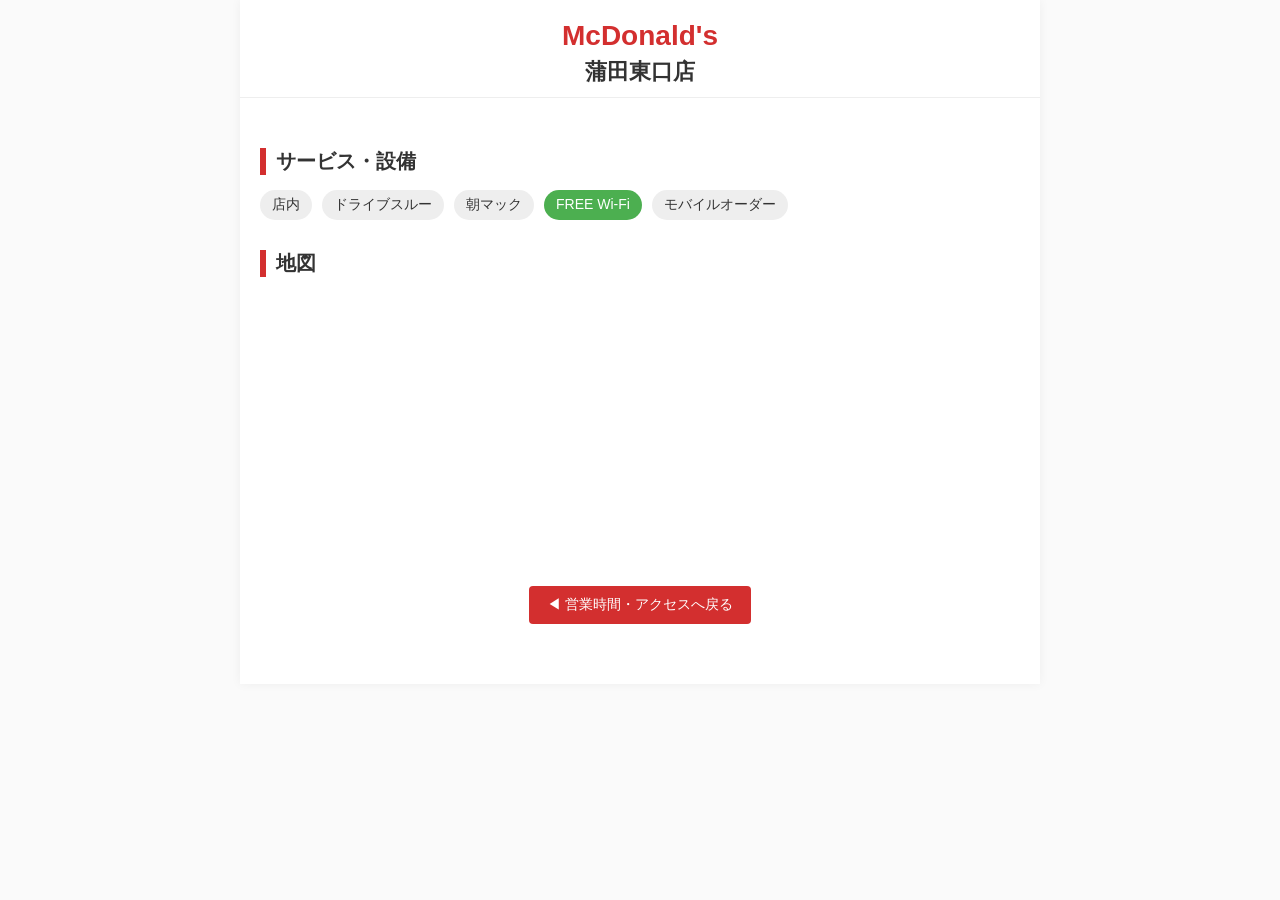
==== page3.html @ 4b916cdd "a" ====
<!DOCTYPE html>
<html lang="ja">
<head>
  <meta charset="UTF-8">
  <meta name="viewport" content="width=device-width, initial-scale=1.0">
  <title>サービス・地図</title>
  <link rel="stylesheet" href="style.css">
</head>
<body>

<div class="store-page">
  <header class="store-header">
    <div class="store-logo">McDonald's</div>
    <div class="store-name">蒲田東口店</div>
  </header>

  <main class="store-main">
    <section class="store-services">
      <h2>サービス・設備</h2>
      <div class="service-badges">
        <span class="badge">店内</span>
        <span class="badge">ドライブスルー</span>
        <span class="badge">朝マック</span>
        <span class="badge badge-wifi">FREE Wi‑Fi</span>
        <span class="badge">モバイルオーダー</span>
      </div>
    </section>

    <section class="store-map">
      <h2>地図</h2>
      <div class="map-embed">
        <iframe
          src="https://www.google.com/maps/embed?pb=!1m18!1m12!1m3!1d3240.799770930934!2d139.716829!3d35.562294!2m3!1f0!2f0!3f0!3m2!1i1024!2i768!4f13.1!3m3!1m2!1s0x6018f5e3b2c2e8f7%3A0x4c9a3e6fcd508c6!2z44CSMTQ0LTAwNTIg5p2x5Lqs6YO95Y-w5p2x5Yy65rWc5p2-77yR5LiB55uu77yR77yS4oiS77yRIOODk-ODqyDjg6vjg7zjg4g!5e0!3m2!1sja!2sjp!4v1700000000000"
          width="100%"
          height="260"
          style="border:0;"
          allowfullscreen=""
          loading="lazy"
          referrerpolicy="no-referrer-when-downgrade">
        </iframe>
      </div>
    </section>

    <nav class="page-nav">
      <a href="page2.html">◀ 営業時間・アクセスへ戻る</a>
    </nav>
  </main>
</div>

</body>
</html>
---- style.css ----
/* ------------------------------
   全体レイアウト
------------------------------ */
body {
  font-family: "Noto Sans JP", sans-serif;
  margin: 0;
  padding: 0;
  background: #fafafa;
  color: #333;
}

.store-page {
  max-width: 800px;
  margin: 0 auto;
  background: #fff;
  padding-bottom: 40px;
  box-shadow: 0 0 10px rgba(0,0,0,0.05);
}

/* ------------------------------
   ヘッダー
------------------------------ */
.store-header {
  text-align: center;
  padding: 20px 10px 10px;
  border-bottom: 1px solid #eee;
}

.store-logo {
  font-size: 28px;
  font-weight: bold;
  color: #d32f2f; /* マクドナルド風の赤 */
}

.store-name {
  font-size: 22px;
  margin-top: 5px;
  font-weight: bold;
}

.store-tagline {
  font-size: 14px;
  color: #777;
  margin-bottom: 10px;
}

/* ------------------------------
   店舗画像
------------------------------ */
.store-image img {
  width: 100%;
  height: auto;
  border-radius: 6px;
  margin-top: 10px;
}

/* ------------------------------
   セクション
------------------------------ */
.store-main {
  padding: 20px;
}

.store-main h2 {
  font-size: 20px;
  border-left: 6px solid #d32f2f;
  padding-left: 10px;
  margin-top: 30px;
  margin-bottom: 15px;
}

.store-info p,
.store-hours ul,
.store-access ul,
.store-services .service-badges {
  font-size: 16px;
}

/* ------------------------------
   リスト
------------------------------ */
.store-hours ul,
.store-access ul {
  list-style: none;
  padding: 0;
}

.store-hours li,
.store-access li {
  padding: 6px 0;
  border-bottom: 1px solid #eee;
}

/* ------------------------------
   バッジ（サービス）
------------------------------ */
.service-badges {
  display: flex;
  flex-wrap: wrap;
  gap: 10px;
}

.badge {
  background: #eee;
  padding: 6px 12px;
  border-radius: 20px;
  font-size: 14px;
}

.badge-wifi {
  background: #4caf50;
  color: #fff;
}

/* ------------------------------
   Google Map
------------------------------ */
.map-embed iframe {
  border-radius: 6px;
}

/* ------------------------------
   ページ間ナビゲーション
------------------------------ */
.page-nav {
  margin-top: 30px;
  text-align: center;
}

.page-nav a {
  display: inline-block;
  margin: 0 10px;
  padding: 10px 18px;
  background: #d32f2f;
  color: #fff;
  text-decoration: none;
  border-radius: 4px;
  font-size: 14px;
}

.page-nav a:hover {
  background: #b71c1c;
}

/* ------------------------------
   スマホ対応
------------------------------ */
@media (max-width: 600px) {
  .store-main {
    padding: 15px;
  }

  .page-nav a {
    display: block;
    margin: 10px auto;
    width: 80%;
  }
}
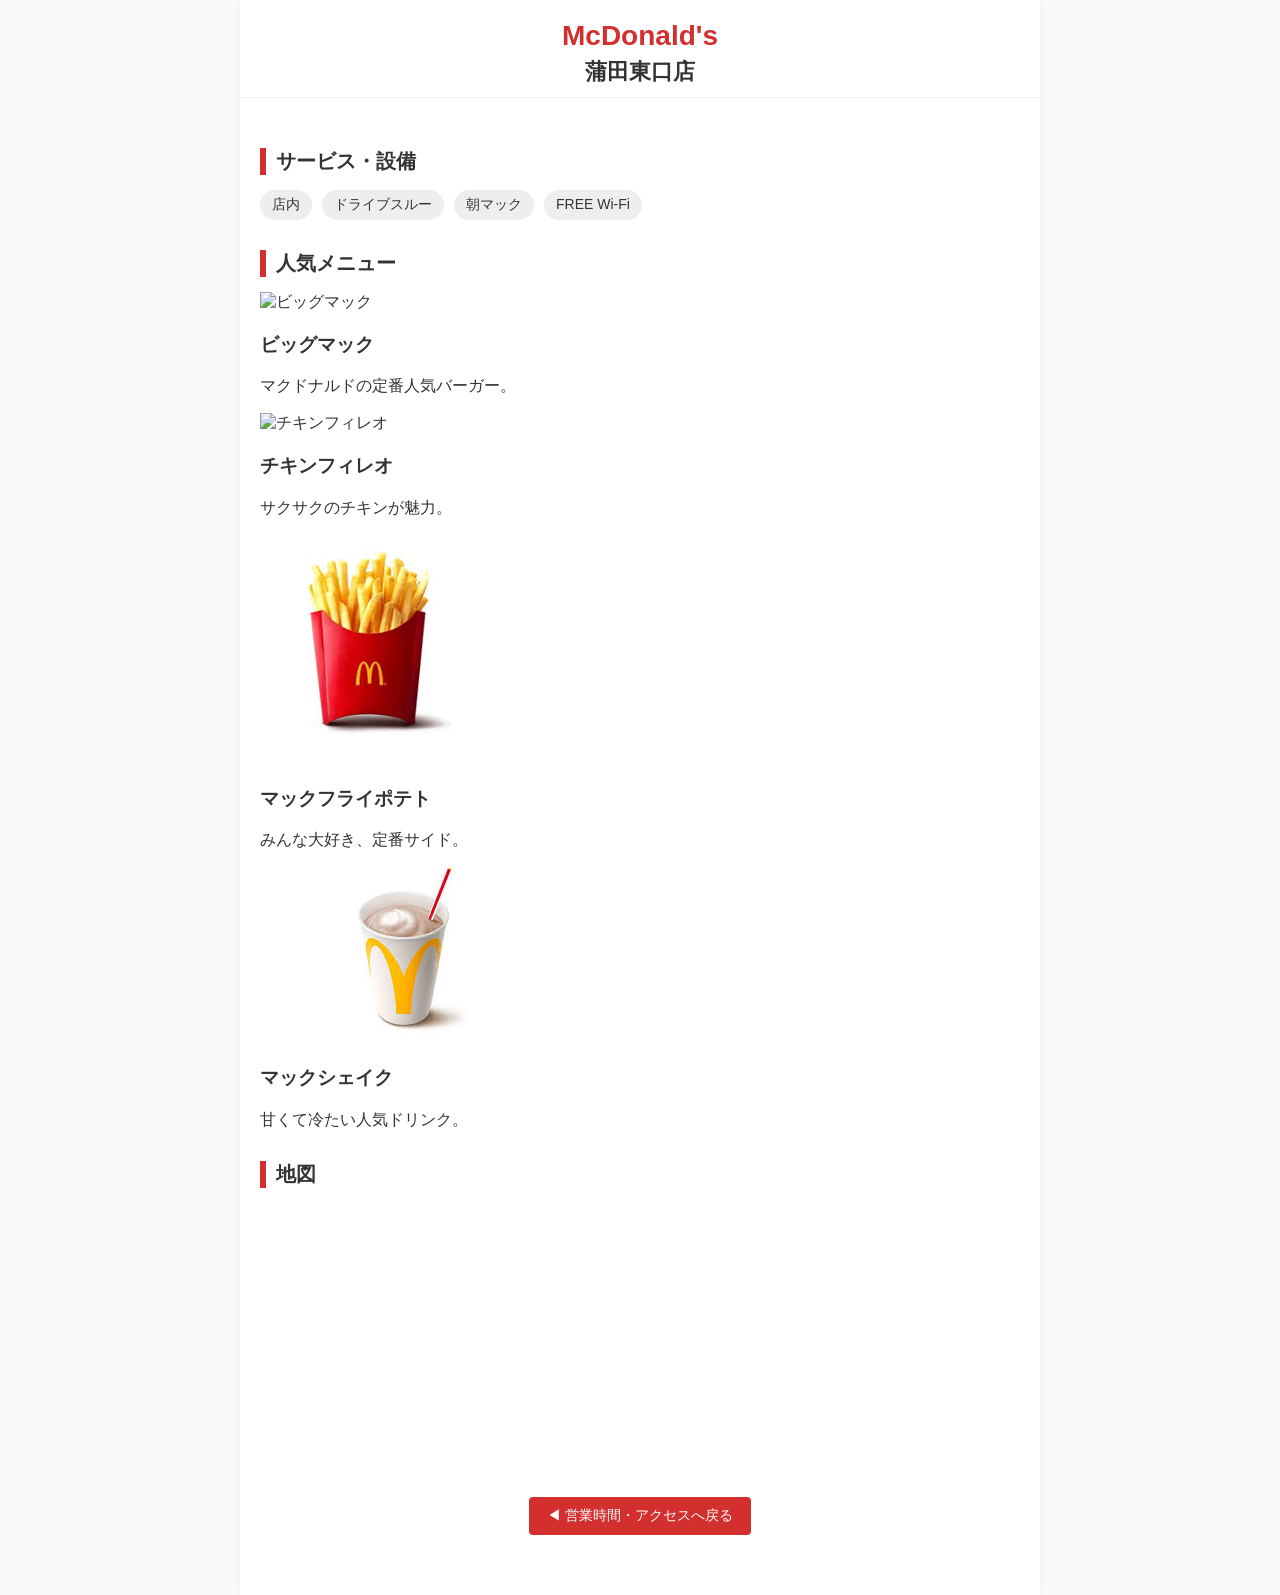
==== commit 8a53775d: "a" ====
--- a/page3.html
+++ b/page3.html
@@ -3,7 +3,7 @@
 <head>
   <meta charset="UTF-8">
   <meta name="viewport" content="width=device-width, initial-scale=1.0">
-  <title>サービス・地図</title>
+  <title>サービス・地図・メニュー</title>
   <link rel="stylesheet" href="style.css">
 </head>
 <body>
@@ -15,6 +15,8 @@
   </header>
 
   <main class="store-main">
+
+    <!-- サービス -->
     <section class="store-services">
       <h2>サービス・設備</h2>
       <div class="service-badges">
@@ -22,10 +24,44 @@
         <span class="badge">ドライブスルー</span>
         <span class="badge">朝マック</span>
         <span class="badge badge-wifi">FREE Wi‑Fi</span>
-        <span class="badge">モバイルオーダー</span>
+        
       </div>
     </section>
 
+    <!-- メニュー4種 -->
+    <section class="store-menu">
+      <h2>人気メニュー</h2>
+
+      <div class="menu-list">
+
+        <div class="menu-item">
+          <img src="https://www.mcdonalds.co.jp/product_images/10/1210-Big-Mac.png?20251128133128" alt="ビッグマック">
+          <h3>ビッグマック</h3>
+          <p>マクドナルドの定番人気バーガー。</p>
+        </div>
+
+        <div class="menu-item">
+          <img src="https://www.mcdonalds.co.jp/product_images/5/1080-Chicken-Filet-O.png?20251128133057" alt="チキンフィレオ">
+          <h3>チキンフィレオ</h3>
+          <p>サクサクのチキンが魅力。</p>
+        </div>
+
+        <div class="menu-item">
+          <img src="[data-uri]" alt="マックフライポテト">
+          <h3>マックフライポテト</h3>
+          <p>みんな大好き、定番サイド。</p>
+        </div>
+
+        <div class="menu-item">
+          <img src="[data-uri]" alt="マックシェイク">
+          <h3>マックシェイク</h3>
+          <p>甘くて冷たい人気ドリンク。</p>
+        </div>
+
+      </div>
+    </section>
+
+    <!-- 地図 -->
     <section class="store-map">
       <h2>地図</h2>
       <div class="map-embed">
@@ -44,6 +80,7 @@
     <nav class="page-nav">
       <a href="page2.html">◀ 営業時間・アクセスへ戻る</a>
     </nav>
+
   </main>
 </div>
 
--- a/style.css
+++ b/style.css
@@ -107,10 +107,7 @@
   font-size: 14px;
 }
 
-.badge-wifi {
-  background: #4caf50;
-  color: #fff;
-}
+
 
 /* ------------------------------
    Google Map
@@ -155,4 +152,37 @@
     margin: 10px auto;
     width: 80%;
   }
+  /* ------------------------------
+   メニュー
+------------------------------ */
+.store-menu .menu-list {
+  display: grid;
+  grid-template-columns: repeat(auto-fit, minmax(160px, 1fr));
+  gap: 20px;
+}
+
+.menu-item {
+  background: #fff;
+  border: 1px solid #eee;
+  border-radius: 6px;
+  padding: 10px;
+  text-align: center;
+  box-shadow: 0 0 6px rgba(0,0,0,0.05);
+}
+
+.menu-item img {
+  width: 100%;
+  height: auto;
+  border-radius: 6px;
+}
+
+.menu-item h3 {
+  font-size: 16px;
+  margin: 10px 0 5px;
+}
+
+.menu-item p {
+  font-size: 14px;
+  color: #666;
+}
 }
